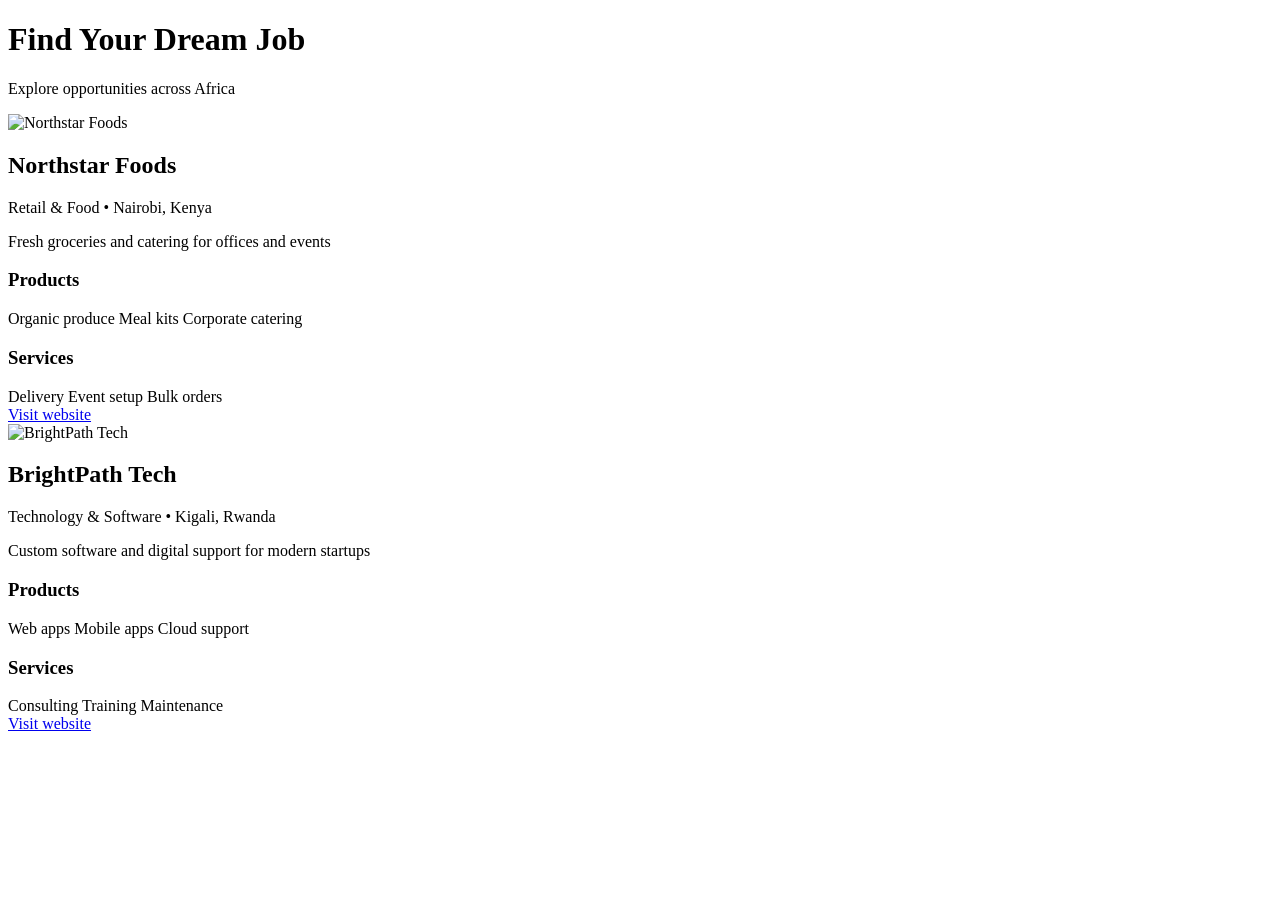
==== index.html @ ee0b02c8 "Add index.html - Jobs listing page with company cards" ====
<!DOCTYPE html>
<html lang="en" view-source scroll>
  <head>
    <meta charset="UTF-8" />
    <meta name="viewport" content="width=device-width, initial-scale=1.0" />
    <title>Business Jobs</title>
    <link rel="stylesheet" href="styles.css" />
  </head>
  <body>
    <header class="hero">
      <div class="hero-content">
        <h1>Find Your Dream Job</h1>
        <p>Explore opportunities across Africa</p>
      </div>
    </header>

    <main>
      <section id="jobs" class="jobs-container">
        <div class="job-card">
          <div class="job-image">
            <img src="https://images.unsplash.com/photo-1488459716781-6818a6d23d1f?w=500&h=300&fit=crop" alt="Northstar Foods" />
          </div>
          <div class="job-content">
            <h2>Northstar Foods</h2>
            <p class="job-location">Retail & Food • Nairobi, Kenya</p>
            <p class="job-description">Fresh groceries and catering for offices and events</p>
            
            <div class="job-section">
              <h3>Products</h3>
              <div class="job-tags">
                <span class="tag">Organic produce</span>
                <span class="tag">Meal kits</span>
                <span class="tag">Corporate catering</span>
              </div>
            </div>

            <div class="job-section">
              <h3>Services</h3>
              <div class="job-tags">
                <span class="tag">Delivery</span>
                <span class="tag">Event setup</span>
                <span class="tag">Bulk orders</span>
              </div>
            </div>

            <a href="#" class="cta-button">Visit website</a>
          </div>
        </div>

        <div class="job-card">
          <div class="job-image">
            <img src="https://images.unsplash.com/photo-1552664730-d307ca884978?w=500&h=300&fit=crop" alt="BrightPath Tech" />
          </div>
          <div class="job-content">
            <h2>BrightPath Tech</h2>
            <p class="job-location">Technology & Software • Kigali, Rwanda</p>
            <p class="job-description">Custom software and digital support for modern startups</p>
            
            <div class="job-section">
              <h3>Products</h3>
              <div class="job-tags">
                <span class="tag">Web apps</span>
                <span class="tag">Mobile apps</span>
                <span class="tag">Cloud support</span>
              </div>
            </div>

            <div class="job-section">
              <h3>Services</h3>
              <div class="job-tags">
                <span class="tag">Consulting</span>
                <span class="tag">Training</span>
                <span class="tag">Maintenance</span>
              </div>
            </div>

            <a href="#" class="cta-button">Visit website</a>
          </div>
        </div>
      </section>
    </main>

    <script src="script.js"></script>
  </body>
</html>
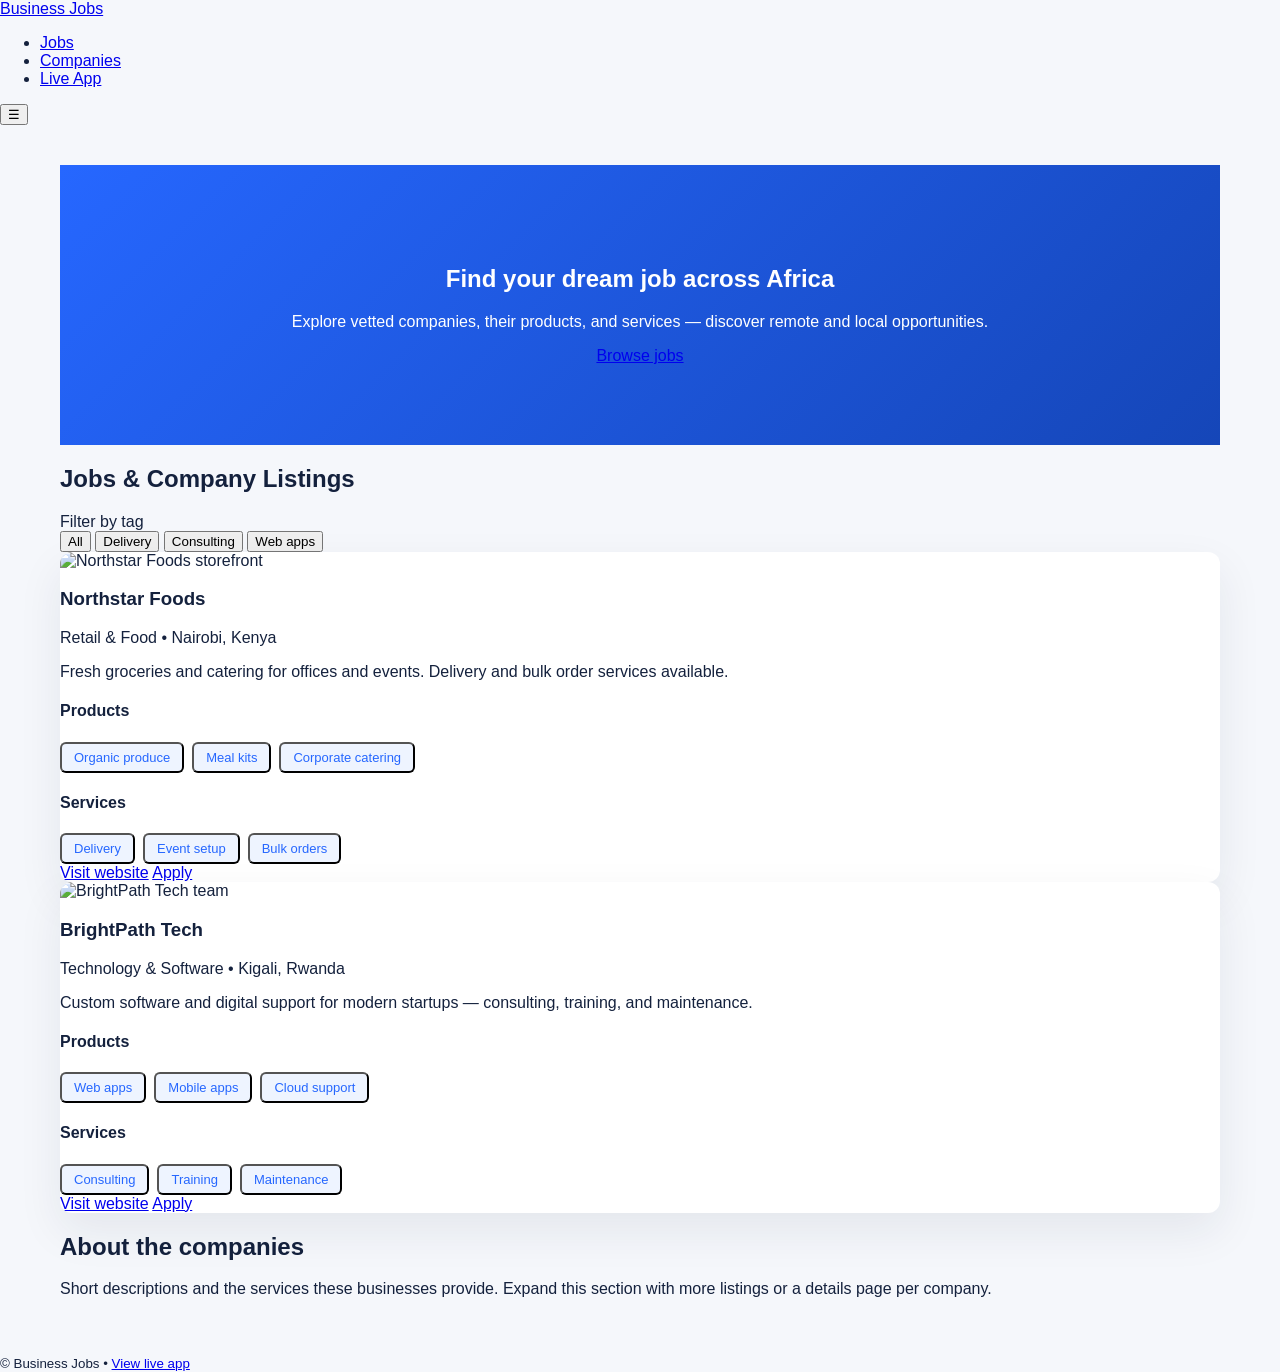
==== commit cc455b9a: "Restore UI and interactions to match original app (index.html)" ====
--- a/index.html
+++ b/index.html
@@ -1,85 +1,142 @@
 <!DOCTYPE html>
-<html lang="en" view-source scroll>
+<html lang="en">
   <head>
-    <meta charset="UTF-8" />
-    <meta name="viewport" content="width=device-width, initial-scale=1.0" />
-    <title>Business Jobs</title>
+    <meta charset="utf-8" />
+    <meta name="viewport" content="width=device-width,initial-scale=1" />
+    <title>Business Jobs — Find opportunities across Africa</title>
+    <meta name="description" content="Business Jobs Portal — discover company profiles and job opportunities across Africa." />
     <link rel="stylesheet" href="styles.css" />
   </head>
   <body>
-    <header class="hero">
-      <div class="hero-content">
-        <h1>Find Your Dream Job</h1>
-        <p>Explore opportunities across Africa</p>
+    <header class="site-header">
+      <div class="container header-inner">
+        <a class="brand" href="#" aria-label="Business Jobs Home">Business Jobs</a>
+
+        <nav class="site-nav" aria-label="Primary">
+          <ul>
+            <li><a href="#jobs">Jobs</a></li>
+            <li><a href="#companies">Companies</a></li>
+            <li><a href="https://simiyue.github.io/Business" target="_blank" rel="noopener">Live App</a></li>
+          </ul>
+        </nav>
+
+        <button class="nav-toggle" aria-label="Toggle navigation" aria-expanded="false">☰</button>
       </div>
     </header>
 
     <main>
-      <section id="jobs" class="jobs-container">
-        <div class="job-card">
-          <div class="job-image">
-            <img src="https://images.unsplash.com/photo-1488459716781-6818a6d23d1f?w=500&h=300&fit=crop" alt="Northstar Foods" />
-          </div>
-          <div class="job-content">
-            <h2>Northstar Foods</h2>
-            <p class="job-location">Retail & Food • Nairobi, Kenya</p>
-            <p class="job-description">Fresh groceries and catering for offices and events</p>
-            
-            <div class="job-section">
-              <h3>Products</h3>
-              <div class="job-tags">
-                <span class="tag">Organic produce</span>
-                <span class="tag">Meal kits</span>
-                <span class="tag">Corporate catering</span>
-              </div>
+      <section class="hero">
+        <div class="container hero-inner">
+          <h1>Find your dream job across Africa</h1>
+          <p>Explore vetted companies, their products, and services — discover remote and local opportunities.</p>
+          <a class="btn-primary" href="#jobs">Browse jobs</a>
+        </div>
+      </section>
+
+      <section id="jobs" class="container jobs-section" aria-labelledby="jobs-heading">
+        <div class="jobs-header">
+          <h2 id="jobs-heading">Jobs & Company Listings</h2>
+
+          <div class="filters" aria-hidden="false">
+            <label for="tag-filter" class="visually-hidden">Filter by tag</label>
+            <div id="tag-filter" class="tag-filter" role="toolbar" aria-label="Filter jobs by tag">
+              <button class="filter-btn" data-tag="all" aria-pressed="true">All</button>
+              <button class="filter-btn" data-tag="delivery">Delivery</button>
+              <button class="filter-btn" data-tag="consulting">Consulting</button>
+              <button class="filter-btn" data-tag="web-apps">Web apps</button>
             </div>
-
-            <div class="job-section">
-              <h3>Services</h3>
-              <div class="job-tags">
-                <span class="tag">Delivery</span>
-                <span class="tag">Event setup</span>
-                <span class="tag">Bulk orders</span>
-              </div>
-            </div>
-
-            <a href="#" class="cta-button">Visit website</a>
           </div>
         </div>
 
-        <div class="job-card">
-          <div class="job-image">
-            <img src="https://images.unsplash.com/photo-1552664730-d307ca884978?w=500&h=300&fit=crop" alt="BrightPath Tech" />
-          </div>
-          <div class="job-content">
-            <h2>BrightPath Tech</h2>
-            <p class="job-location">Technology & Software • Kigali, Rwanda</p>
-            <p class="job-description">Custom software and digital support for modern startups</p>
-            
-            <div class="job-section">
-              <h3>Products</h3>
-              <div class="job-tags">
-                <span class="tag">Web apps</span>
-                <span class="tag">Mobile apps</span>
-                <span class="tag">Cloud support</span>
+        <div class="jobs-grid" id="jobs-list">
+          <!-- Job Card: Northstar Foods -->
+          <article class="job-card" data-tags="delivery,bulk-orders,organic-produce" aria-labelledby="job-1-title">
+            <div class="job-media">
+              <img src="https://images.unsplash.com/photo-1488459716781-6818a6d23d1f?w=1200&h=700&fit=crop&q=60" alt="Northstar Foods storefront" />
+            </div>
+            <div class="job-body">
+              <h3 id="job-1-title">Northstar Foods</h3>
+              <p class="meta">Retail & Food • Nairobi, Kenya</p>
+              <p class="desc">Fresh groceries and catering for offices and events. Delivery and bulk order services available.</p>
+
+              <div class="job-sections">
+                <div>
+                  <h4>Products</h4>
+                  <div class="job-tags">
+                    <button class="tag">Organic produce</button>
+                    <button class="tag">Meal kits</button>
+                    <button class="tag">Corporate catering</button>
+                  </div>
+                </div>
+
+                <div>
+                  <h4>Services</h4>
+                  <div class="job-tags">
+                    <button class="tag">Delivery</button>
+                    <button class="tag">Event setup</button>
+                    <button class="tag">Bulk orders</button>
+                  </div>
+                </div>
+              </div>
+
+              <div class="card-actions">
+                <a class="btn-outline" href="#" target="_blank" rel="noopener">Visit website</a>
+                <a class="btn-primary" href="#" aria-label="Apply to Northstar Foods">Apply</a>
               </div>
             </div>
+          </article>
 
-            <div class="job-section">
-              <h3>Services</h3>
-              <div class="job-tags">
-                <span class="tag">Consulting</span>
-                <span class="tag">Training</span>
-                <span class="tag">Maintenance</span>
+          <!-- Job Card: BrightPath Tech -->
+          <article class="job-card" data-tags="consulting,web-apps,training" aria-labelledby="job-2-title">
+            <div class="job-media">
+              <img src="https://images.unsplash.com/photo-1552664730-d307ca884978?w=1200&h=700&fit=crop&q=60" alt="BrightPath Tech team" />
+            </div>
+            <div class="job-body">
+              <h3 id="job-2-title">BrightPath Tech</h3>
+              <p class="meta">Technology & Software • Kigali, Rwanda</p>
+              <p class="desc">Custom software and digital support for modern startups — consulting, training, and maintenance.</p>
+
+              <div class="job-sections">
+                <div>
+                  <h4>Products</h4>
+                  <div class="job-tags">
+                    <button class="tag">Web apps</button>
+                    <button class="tag">Mobile apps</button>
+                    <button class="tag">Cloud support</button>
+                  </div>
+                </div>
+
+                <div>
+                  <h4>Services</h4>
+                  <div class="job-tags">
+                    <button class="tag">Consulting</button>
+                    <button class="tag">Training</button>
+                    <button class="tag">Maintenance</button>
+                  </div>
+                </div>
+              </div>
+
+              <div class="card-actions">
+                <a class="btn-outline" href="#" target="_blank" rel="noopener">Visit website</a>
+                <a class="btn-primary" href="#" aria-label="Apply to BrightPath Tech">Apply</a>
               </div>
             </div>
+          </article>
+        </div>
+      </section>
 
-            <a href="#" class="cta-button">Visit website</a>
-          </div>
-        </div>
+      <section id="companies" class="container companies-section">
+        <h2>About the companies</h2>
+        <p>Short descriptions and the services these businesses provide. Expand this section with more listings or a details page per company.</p>
       </section>
     </main>
 
+    <footer class="site-footer">
+      <div class="container">
+        <small>© <span id="year"></span> Business Jobs • <a href="https://simiyue.github.io/Business" target="_blank" rel="noopener">View live app</a></small>
+      </div>
+    </footer>
+
     <script src="script.js"></script>
   </body>
-</html>+</html>
--- a/styles.css
+++ b/styles.css
@@ -0,0 +1,184 @@
+:root {
+  color-scheme: light;
+  --bg: #f5f7fb;
+  --surface: #ffffff;
+  --surface-alt: #eef4ff;
+  --text: #14213d;
+  --text-muted: #60708f;
+  --primary: #2667ff;
+  --primary-dark: #1546b8;
+  --border: #dce7ff;
+  --shadow: 0 18px 45px rgba(20, 33, 61, 0.08);
+}
+
+* {
+  box-sizing: border-box;
+}
+
+html,
+body {
+  margin: 0;
+  padding: 0;
+  font-family: -apple-system, BlinkMacSystemFont, 'Segoe UI', Roboto, Oxygen, Ubuntu, Cantarell, sans-serif;
+  background-color: var(--bg);
+  color: var(--text);
+}
+
+/* Hero Section */
+.hero {
+  background: linear-gradient(135deg, var(--primary) 0%, var(--primary-dark) 100%);
+  color: white;
+  padding: 80px 20px;
+  text-align: center;
+}
+
+.hero-content h1 {
+  font-size: 48px;
+  margin: 0 0 20px 0;
+  font-weight: 700;
+}
+
+.hero-content p {
+  font-size: 20px;
+  margin: 0;
+  opacity: 0.9;
+}
+
+/* Main Content */
+main {
+  max-width: 1200px;
+  margin: 0 auto;
+  padding: 40px 20px;
+}
+
+/* Jobs Container */
+.jobs-container {
+  display: grid;
+  grid-template-columns: repeat(auto-fit, minmax(450px, 1fr));
+  gap: 30px;
+}
+
+/* Job Card */
+.job-card {
+  background: var(--surface);
+  border-radius: 12px;
+  overflow: hidden;
+  box-shadow: var(--shadow);
+  transition: transform 0.3s ease, box-shadow 0.3s ease;
+}
+
+.job-card:hover {
+  transform: translateY(-4px);
+  box-shadow: 0 24px 55px rgba(20, 33, 61, 0.12);
+}
+
+.job-image {
+  width: 100%;
+  height: 200px;
+  overflow: hidden;
+  background: var(--surface-alt);
+}
+
+.job-image img {
+  width: 100%;
+  height: 100%;
+  object-fit: cover;
+}
+
+.job-content {
+  padding: 30px;
+}
+
+.job-content h2 {
+  font-size: 24px;
+  margin: 0 0 8px 0;
+  color: var(--text);
+}
+
+.job-location {
+  color: var(--text-muted);
+  font-size: 14px;
+  margin: 0 0 12px 0;
+}
+
+.job-description {
+  color: var(--text-muted);
+  font-size: 15px;
+  margin: 0 0 24px 0;
+  line-height: 1.6;
+}
+
+/* Job Sections */
+.job-section {
+  margin-bottom: 20px;
+}
+
+.job-section h3 {
+  font-size: 13px;
+  font-weight: 600;
+  text-transform: uppercase;
+  letter-spacing: 0.5px;
+  color: var(--text);
+  margin: 0 0 10px 0;
+}
+
+/* Tags */
+.job-tags {
+  display: flex;
+  flex-wrap: wrap;
+  gap: 8px;
+}
+
+.tag {
+  display: inline-block;
+  background: var(--surface-alt);
+  color: var(--primary);
+  padding: 6px 12px;
+  border-radius: 6px;
+  font-size: 13px;
+  font-weight: 500;
+  text-decoration: none;
+  cursor: pointer;
+  transition: background 0.2s ease;
+}
+
+.tag:hover {
+  background: #d4e4ff;
+}
+
+/* CTA Button */
+.cta-button {
+  display: inline-block;
+  margin-top: 20px;
+  padding: 12px 24px;
+  background: var(--primary);
+  color: white;
+  text-decoration: none;
+  border-radius: 8px;
+  font-weight: 600;
+  font-size: 14px;
+  transition: background 0.2s ease;
+}
+
+.cta-button:hover {
+  background: var(--primary-dark);
+}
+
+/* Responsive */
+@media (max-width: 768px) {
+  .hero-content h1 {
+    font-size: 36px;
+  }
+
+  .hero-content p {
+    font-size: 16px;
+  }
+
+  .jobs-container {
+    grid-template-columns: 1fr;
+  }
+
+  .job-content {
+    padding: 20px;
+  }
+}
